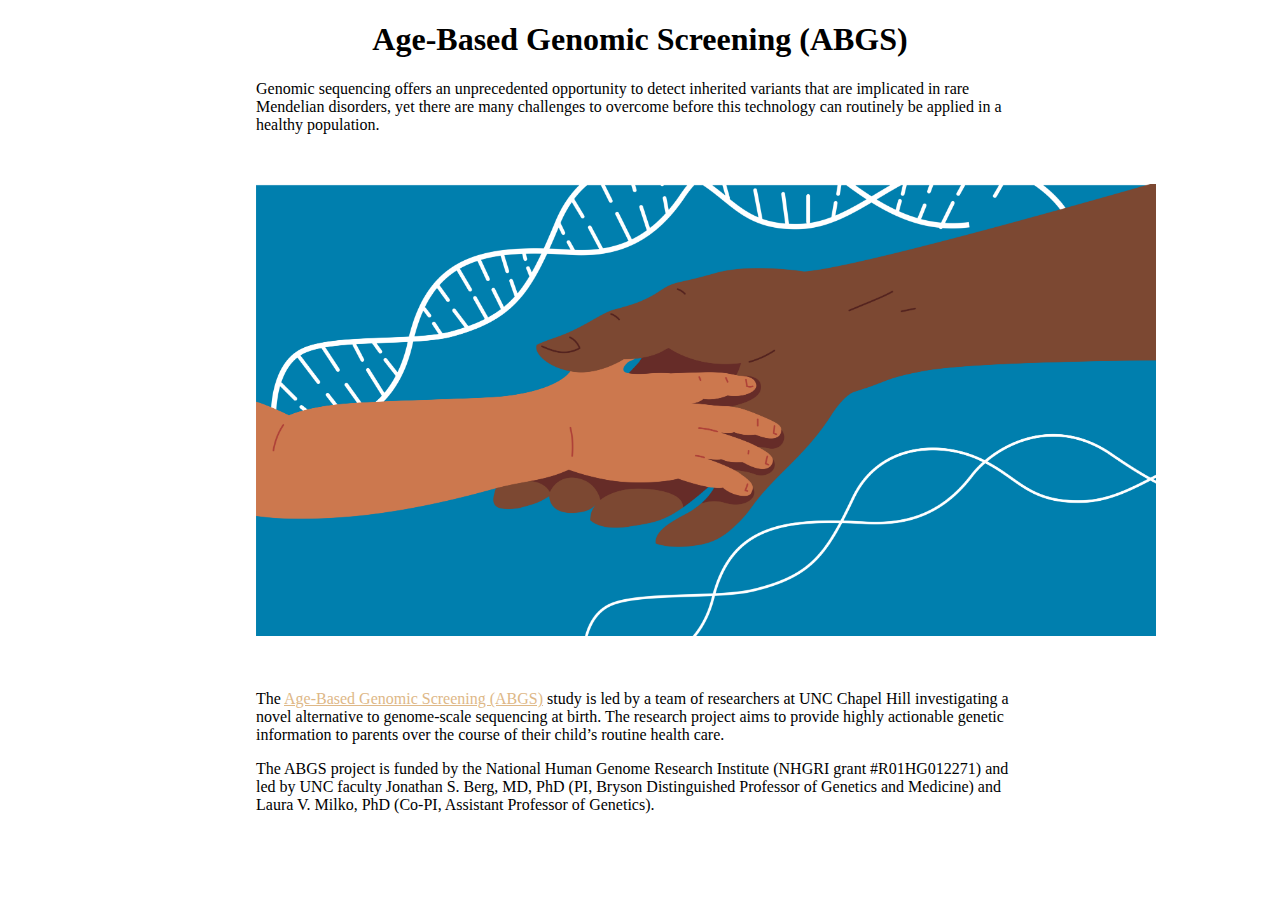
==== 7b.html @ eb1fabd7 "assignment 7b" ====
<!DOCTYPE html>
<html>
<head>
        <meta charset="UTF-8"/>
        <title>Assignment 7-B</title>
        <meta name="keyword" content="UNC, life, student">
</head>
<body style="margin-left:20%; margin-right: 20%;">
<h1 style="font-family: 'Times New Roman', Times, serif; text-align:center"><strong>Age-Based Genomic Screening (ABGS)</strong></h1>
<p>Genomic sequencing offers an unprecedented opportunity to detect inherited variants that are implicated in rare Mendelian disorders, yet there are many challenges to overcome before this technology can routinely be applied in a healthy population.</p>
<br>
<p style="text-align: center;"><img src="images/abgs.png" width="900px"></p>
<br>
<p>The <a href="https://www.med.unc.edu/genetics/abgs/" style="color:burlywood" target="_blank">Age-Based Genomic Screening (ABGS)</a> study is led by a team of researchers at UNC Chapel Hill investigating a novel alternative to genome-scale sequencing at birth. The research project aims to provide highly actionable genetic information to parents over the course of their child’s routine health care.</p>
<p>The ABGS project is funded by the National Human Genome Research Institute (NHGRI grant #R01HG012271) and led by UNC faculty Jonathan S. Berg, MD, PhD (PI, Bryson Distinguished Professor of Genetics and Medicine) and Laura V. Milko, PhD (Co-PI, Assistant Professor of Genetics).</p>
</body>
</html>
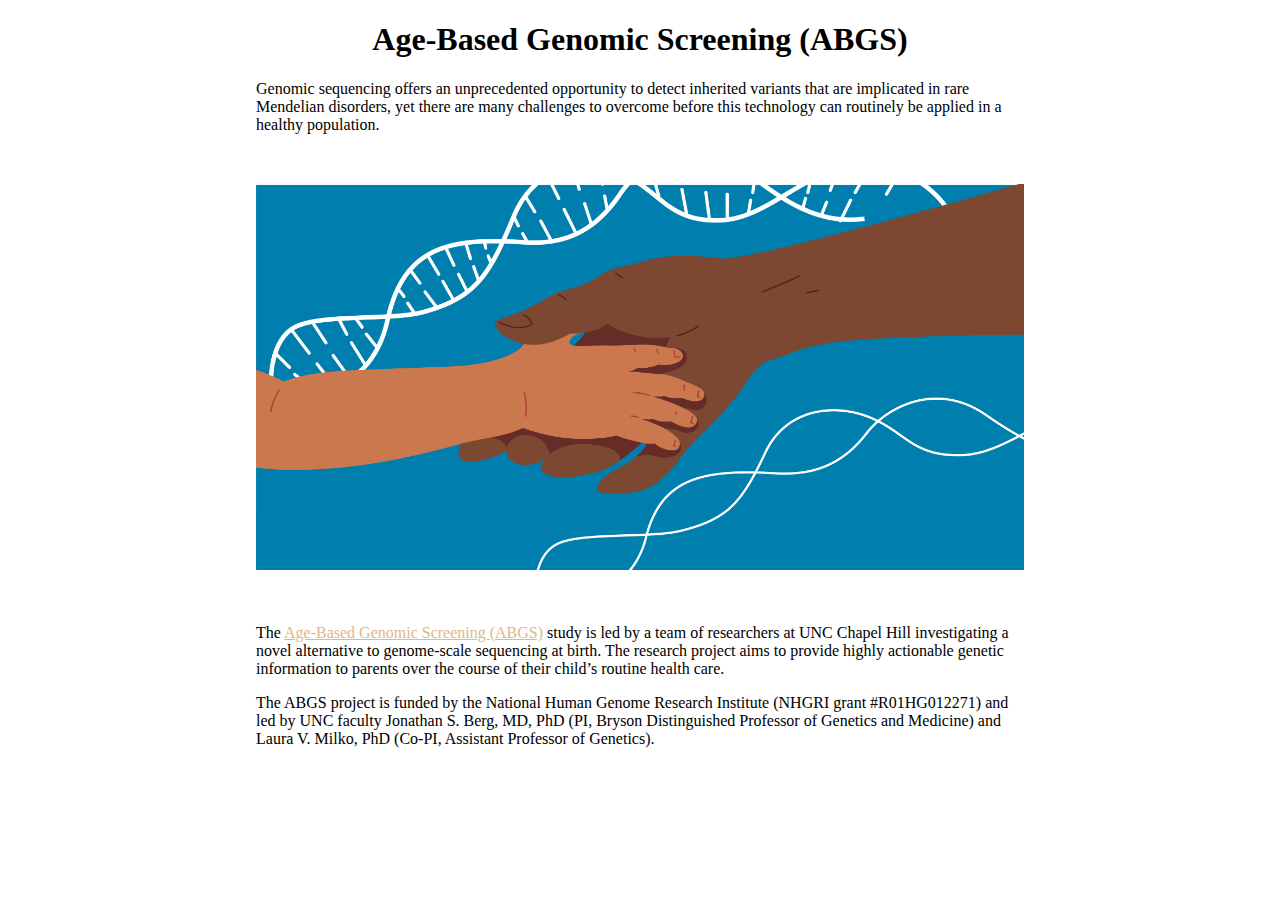
==== commit 11753326: "Update 7b.html" ====
--- a/7b.html
+++ b/7b.html
@@ -9,7 +9,7 @@
 <h1 style="font-family: 'Times New Roman', Times, serif; text-align:center"><strong>Age-Based Genomic Screening (ABGS)</strong></h1>
 <p>Genomic sequencing offers an unprecedented opportunity to detect inherited variants that are implicated in rare Mendelian disorders, yet there are many challenges to overcome before this technology can routinely be applied in a healthy population.</p>
 <br>
-<p style="text-align: center;"><img src="images/abgs.png" width="900px"></p>
+<p><img src="images/abgs.png" width="100%"></p>
 <br>
 <p>The <a href="https://www.med.unc.edu/genetics/abgs/" style="color:burlywood" target="_blank">Age-Based Genomic Screening (ABGS)</a> study is led by a team of researchers at UNC Chapel Hill investigating a novel alternative to genome-scale sequencing at birth. The research project aims to provide highly actionable genetic information to parents over the course of their child’s routine health care.</p>
 <p>The ABGS project is funded by the National Human Genome Research Institute (NHGRI grant #R01HG012271) and led by UNC faculty Jonathan S. Berg, MD, PhD (PI, Bryson Distinguished Professor of Genetics and Medicine) and Laura V. Milko, PhD (Co-PI, Assistant Professor of Genetics).</p>
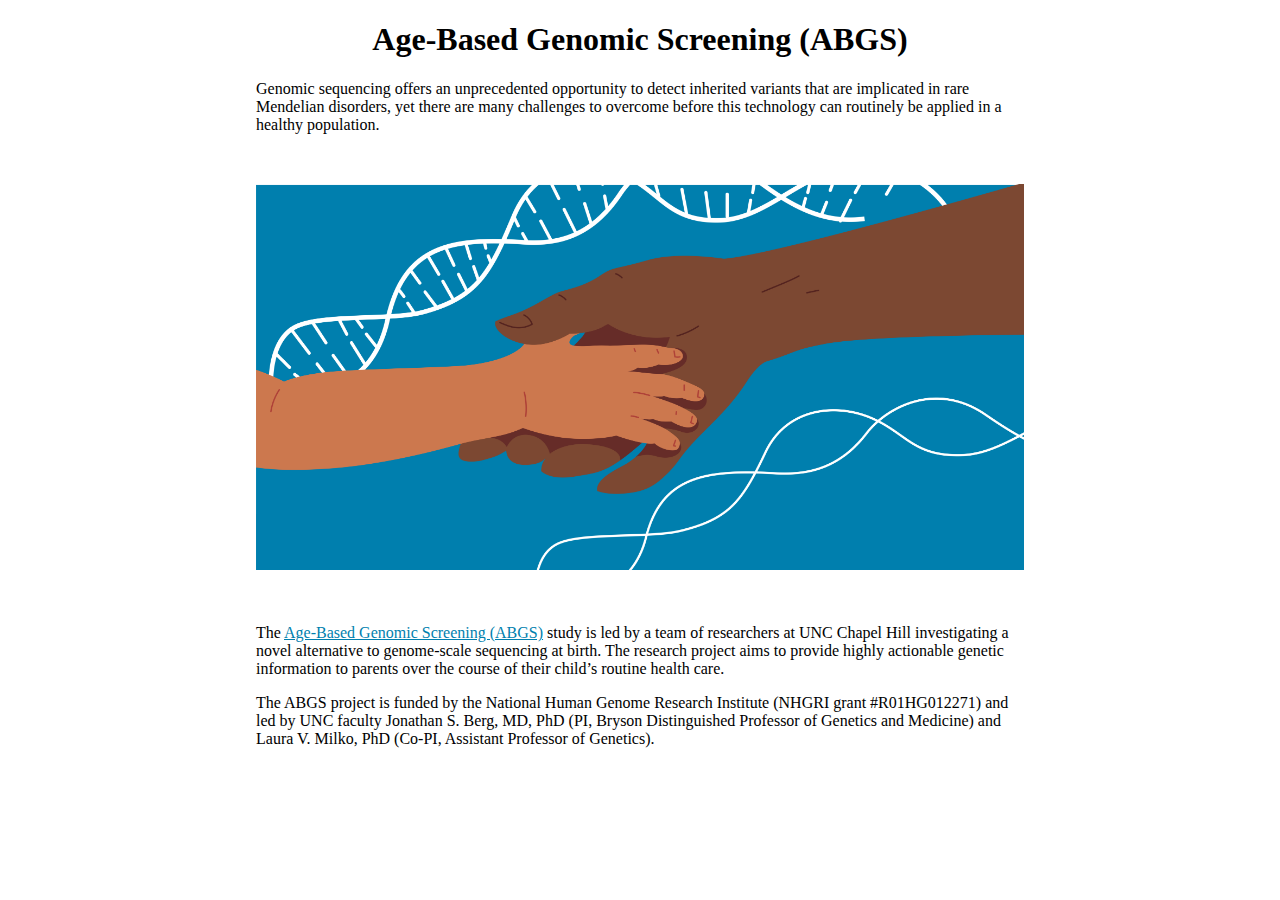
==== commit 34ed6eef: "added background" ====
--- a/7b.html
+++ b/7b.html
@@ -5,13 +5,13 @@
         <title>Assignment 7-B</title>
         <meta name="keyword" content="UNC, life, student">
 </head>
-<body style="margin-left:20%; margin-right: 20%;">
+<body style="margin-left:20%; margin-right: 20%; background-image: url('images/background_atom.png'); background-repeat: no-repeat; background-attachment: fixed; background-size: cover;">
 <h1 style="font-family: 'Times New Roman', Times, serif; text-align:center"><strong>Age-Based Genomic Screening (ABGS)</strong></h1>
 <p>Genomic sequencing offers an unprecedented opportunity to detect inherited variants that are implicated in rare Mendelian disorders, yet there are many challenges to overcome before this technology can routinely be applied in a healthy population.</p>
 <br>
 <p><img src="images/abgs.png" width="100%"></p>
 <br>
-<p>The <a href="https://www.med.unc.edu/genetics/abgs/" style="color:burlywood" target="_blank">Age-Based Genomic Screening (ABGS)</a> study is led by a team of researchers at UNC Chapel Hill investigating a novel alternative to genome-scale sequencing at birth. The research project aims to provide highly actionable genetic information to parents over the course of their child’s routine health care.</p>
+<p>The <a href="https://www.med.unc.edu/genetics/abgs/" style="color:#007fae" target="_blank">Age-Based Genomic Screening (ABGS)</a> study is led by a team of researchers at UNC Chapel Hill investigating a novel alternative to genome-scale sequencing at birth. The research project aims to provide highly actionable genetic information to parents over the course of their child’s routine health care.</p>
 <p>The ABGS project is funded by the National Human Genome Research Institute (NHGRI grant #R01HG012271) and led by UNC faculty Jonathan S. Berg, MD, PhD (PI, Bryson Distinguished Professor of Genetics and Medicine) and Laura V. Milko, PhD (Co-PI, Assistant Professor of Genetics).</p>
 </body>
 </html>